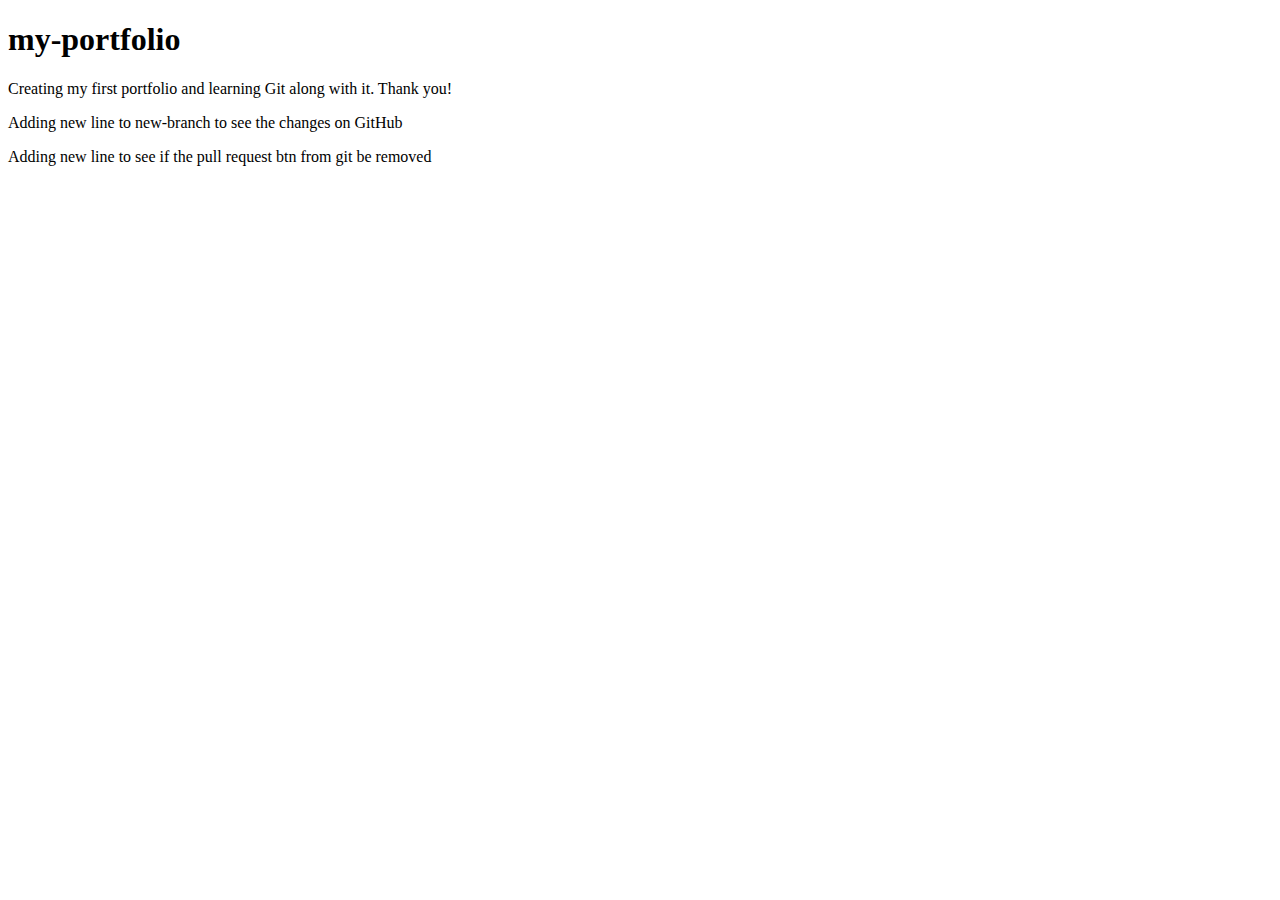
==== lib/component.html @ 2d903b1e "Component library" ====
<!DOCTYPE html>
<html lang="en">
<head>
    <meta charset="UTF-8">
    <meta http-equiv="X-UA-Compatible" content="IE=edge">
    <meta name="viewport" content="width=device-width, initial-scale=1.0">
    <title>my-portfolio</title>
</head>
<body>
    <h1>my-portfolio</h1>
    <p>Creating my first portfolio and learning Git along with it. Thank you!</p>

    <p>Adding new line to new-branch to see the changes on GitHub</p>

    <p>Adding new line to see if the pull request btn from git be removed</p>
</body>
</html>
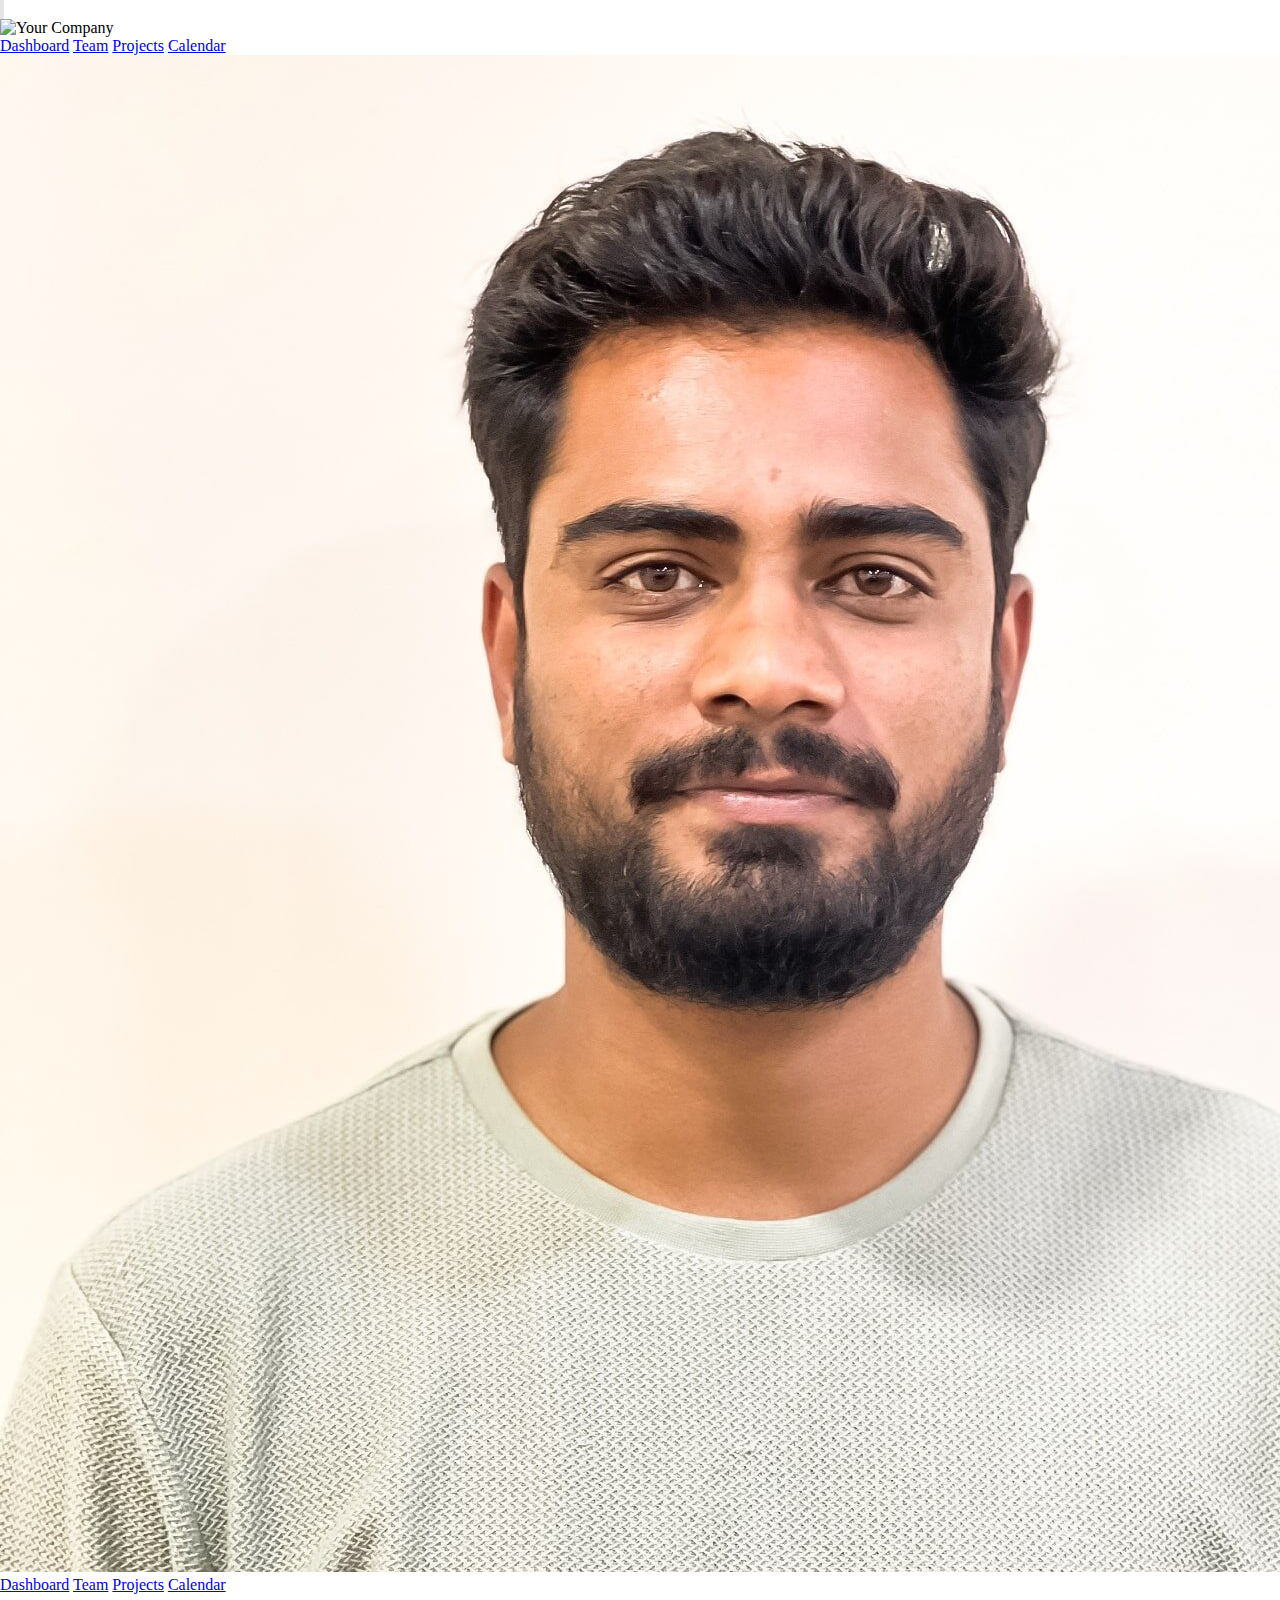
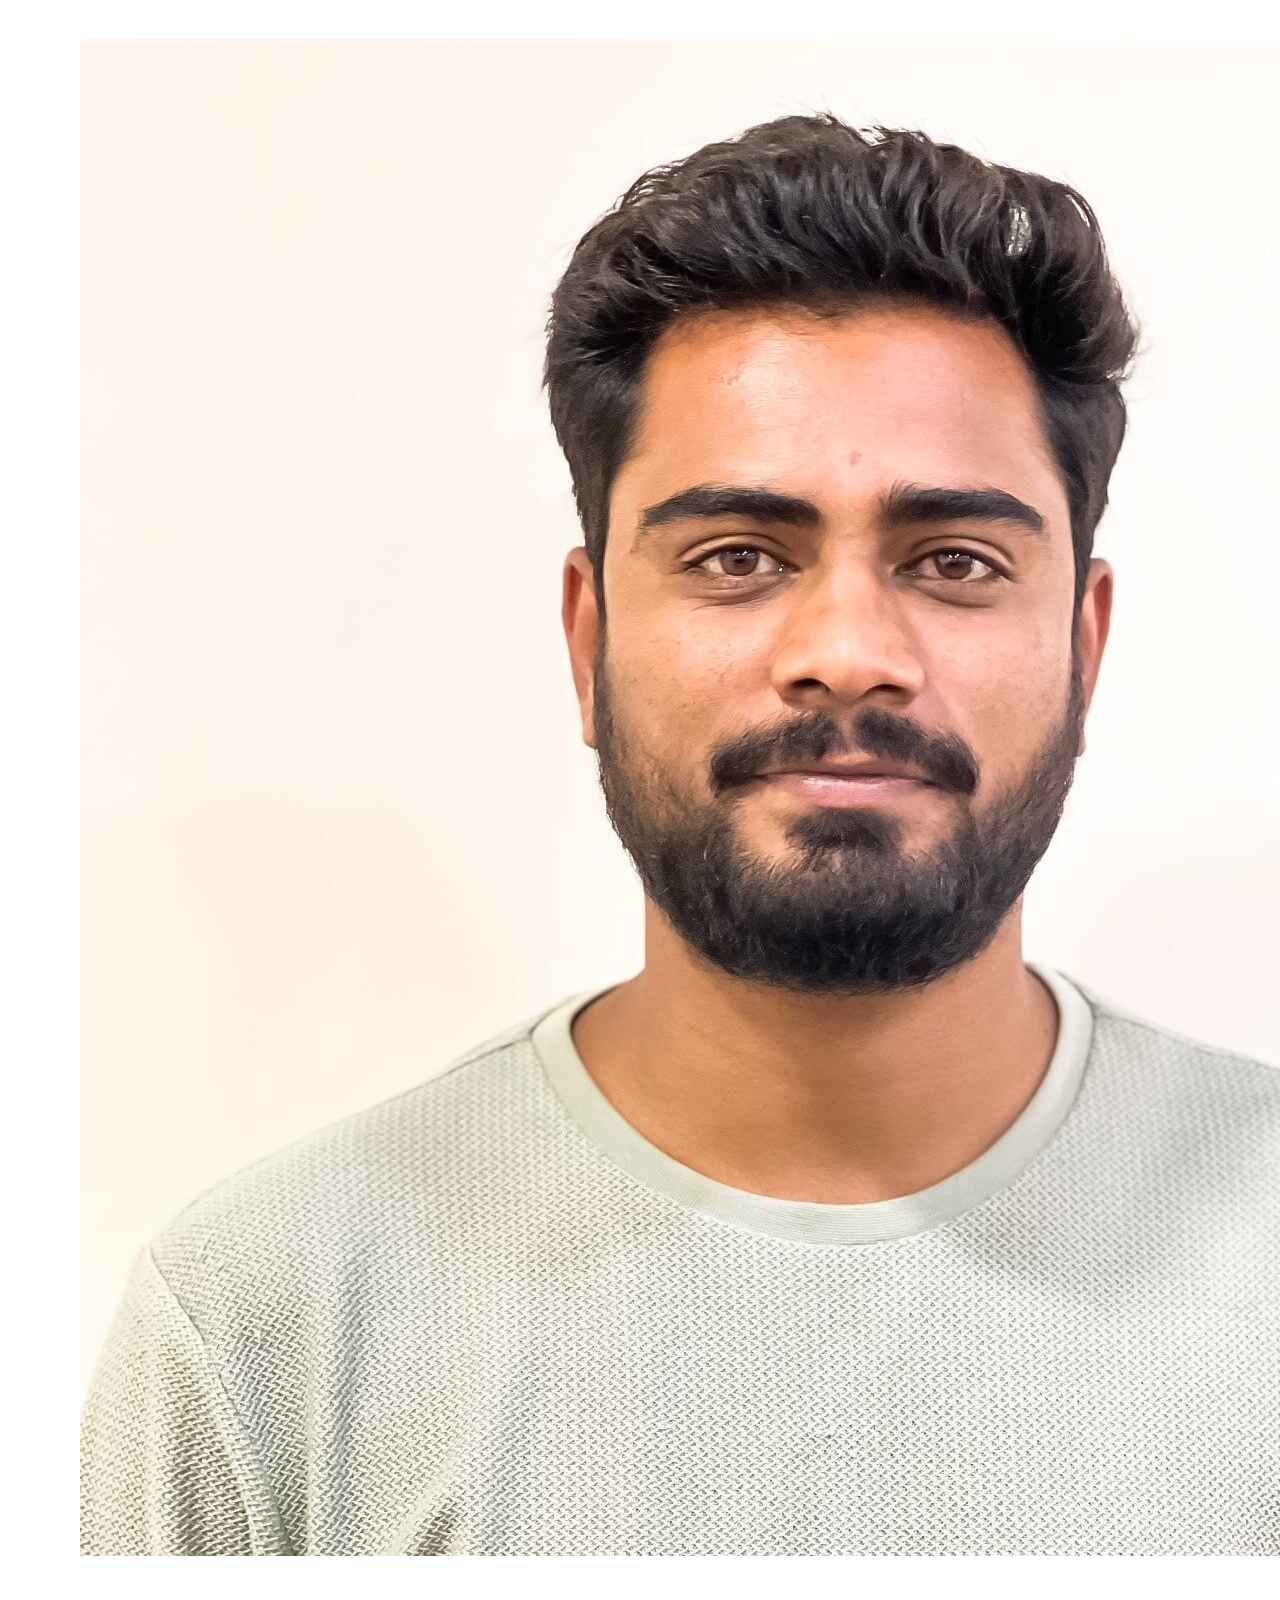
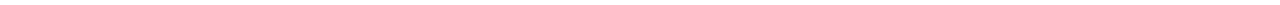
==== commit ef04b2ea: "components push" ====
--- a/lib/component.html
+++ b/lib/component.html
@@ -1,17 +1,86 @@
 <!DOCTYPE html>
 <html lang="en">
+
 <head>
     <meta charset="UTF-8">
     <meta http-equiv="X-UA-Compatible" content="IE=edge">
     <meta name="viewport" content="width=device-width, initial-scale=1.0">
-    <title>my-portfolio</title>
+    <link href="https://unpkg.com/tailwindcss@^1.0/dist/tailwind.min.css" rel="stylesheet">
+    <link rel="stylesheet" href="/lib/component.css">
+    <script src="https://ajax.googleapis.com/ajax/libs/jquery/3.6.4/jquery.min.js"></script>
+    <script src="/lib/component.js"></script>
+    <title>Shubhampal | Portfolio</title>
+
 </head>
+
 <body>
-    <h1>my-portfolio</h1>
-    <p>Creating my first portfolio and learning Git along with it. Thank you!</p>
+    <nav class="bg-gray-800">
+        <div class="mx-auto max-w-7xl px-2 sm:px-6 lg:px-8">
+            <div class="relative flex h-16 items-center justify-between">
+                <div class="absolute inset-y-0 left-0 flex items-center sm:hidden">
+                    <!-- Mobile menu button-->
+                    <button type="button" id="menuToggle"
+                        class="inline-flex items-center justify-center rounded-md p-2 text-gray-400 hover:bg-gray-700 hover:text-white focus:outline-none focus:ring-2 focus:ring-inset focus:ring-white"
+                        aria-controls="mobile-menu" aria-expanded="false">
+                        <svg class="block h-6 w-6" fill="none" viewBox="0 0 24 24" stroke-width="1.5"
+                            stroke="currentColor" aria-hidden="true">
+                            <path stroke-linecap="round" stroke-linejoin="round"
+                                d="M3.75 6.75h16.5M3.75 12h16.5m-16.5 5.25h16.5" />
+                        </svg>
+                    </button>
+                </div>
+                <div class="flex flex-1 items-center justify-center sm:items-stretch sm:justify-start">
+                    <div class="flex flex-shrink-0 items-center">
+                        <img class="hidden h-8 w-auto lg:block"
+                            src="https://tailwindui.com/img/logos/mark.svg?color=indigo&shade=500" alt="Your Company">
+                    </div>
+                    <div class="hidden sm:ml-6 sm:block">
+                        <div class="flex space-x-4">
+                            <a href="#" class="bg-gray-900 text-white rounded-md px-3 py-2 text-sm font-medium"
+                                aria-current="page">Dashboard</a>
+                            <a href="../project.html"
+                                class="text-gray-300 hover:bg-gray-700 hover:text-white rounded-md px-3 py-2 text-sm font-medium">Team</a>
+                            <a href="#"
+                                class="text-gray-300 hover:bg-gray-700 hover:text-white rounded-md px-3 py-2 text-sm font-medium">Projects</a>
+                            <a href="#"
+                                class="text-gray-300 hover:bg-gray-700 hover:text-white rounded-md px-3 py-2 text-sm font-medium">Calendar</a>
+                        </div>
+                    </div>
+                </div>
+                <div>
+                    <img class="h-8 w-8 rounded-full" src="/images/MicrosoftTeams-image-18-e1685619654498.jpg"
+                        alt="Shubhampal">
+                </div>
+            </div>
+        </div>
 
-    <p>Adding new line to new-branch to see the changes on GitHub</p>
+        <!-- Mobile menu, show/hide using jQuery -->
+        <div class="sm:hidden" id="mobile-menu">
+            <div class="space-y-1 px-2 pb-3 pt-2">
+                <a href="#" class="bg-gray-900 text-white block rounded-md px-3 py-2 text-base font-medium"
+                    aria-current="page">Dashboard</a>
+                <a href="#"
+                    class="text-gray-300 hover:bg-gray-700 hover:text-white block rounded-md px-3 py-2 text-base font-medium">Team</a>
+                <a href="#"
+                    class="text-gray-300 hover:bg-gray-700 hover:text-white block rounded-md px-3 py-2 text-base font-medium">Projects</a>
+                <a href="#"
+                    class="text-gray-300 hover:bg-gray-700 hover:text-white block rounded-md px-3 py-2 text-base font-medium">Calendar</a>
+            </div>
+        </div>
+    </nav>
 
-    <p>Adding new line to see if the pull request btn from git be removed</p>
+    <header class="Container">
+        <div id="profileImg">
+            <img src="/images/MicrosoftTeams-image-18-e1685619654498.jpg" alt="">
+        </div>
+    </header>
+    <section>
+
+    </section>
+    <footer>
+
+    </footer>
+
 </body>
+
 </html>--- a/lib/component.css
+++ b/lib/component.css
@@ -0,0 +1,33 @@
+*{
+    margin: 0;
+    padding: 0;
+    box-sizing: border-box;
+}
+
+:root{
+    --primary-color: #2d3748;
+    
+}
+
+.Container{
+    max-width: 1200px;
+    display: block;
+    margin: 5px auto;
+}
+
+#profileImg{
+    width: 200px;
+    border-radius: 50%;
+    border: 40px solid white;
+}
+
+/* .Container img
+    margin: auto;
+    border-radius: 50%;
+    border: 40px solid white;
+} */
+
+#profileImg img:hover{
+    /* border: 10px solid white;
+    transition: all .3s ease; */
+}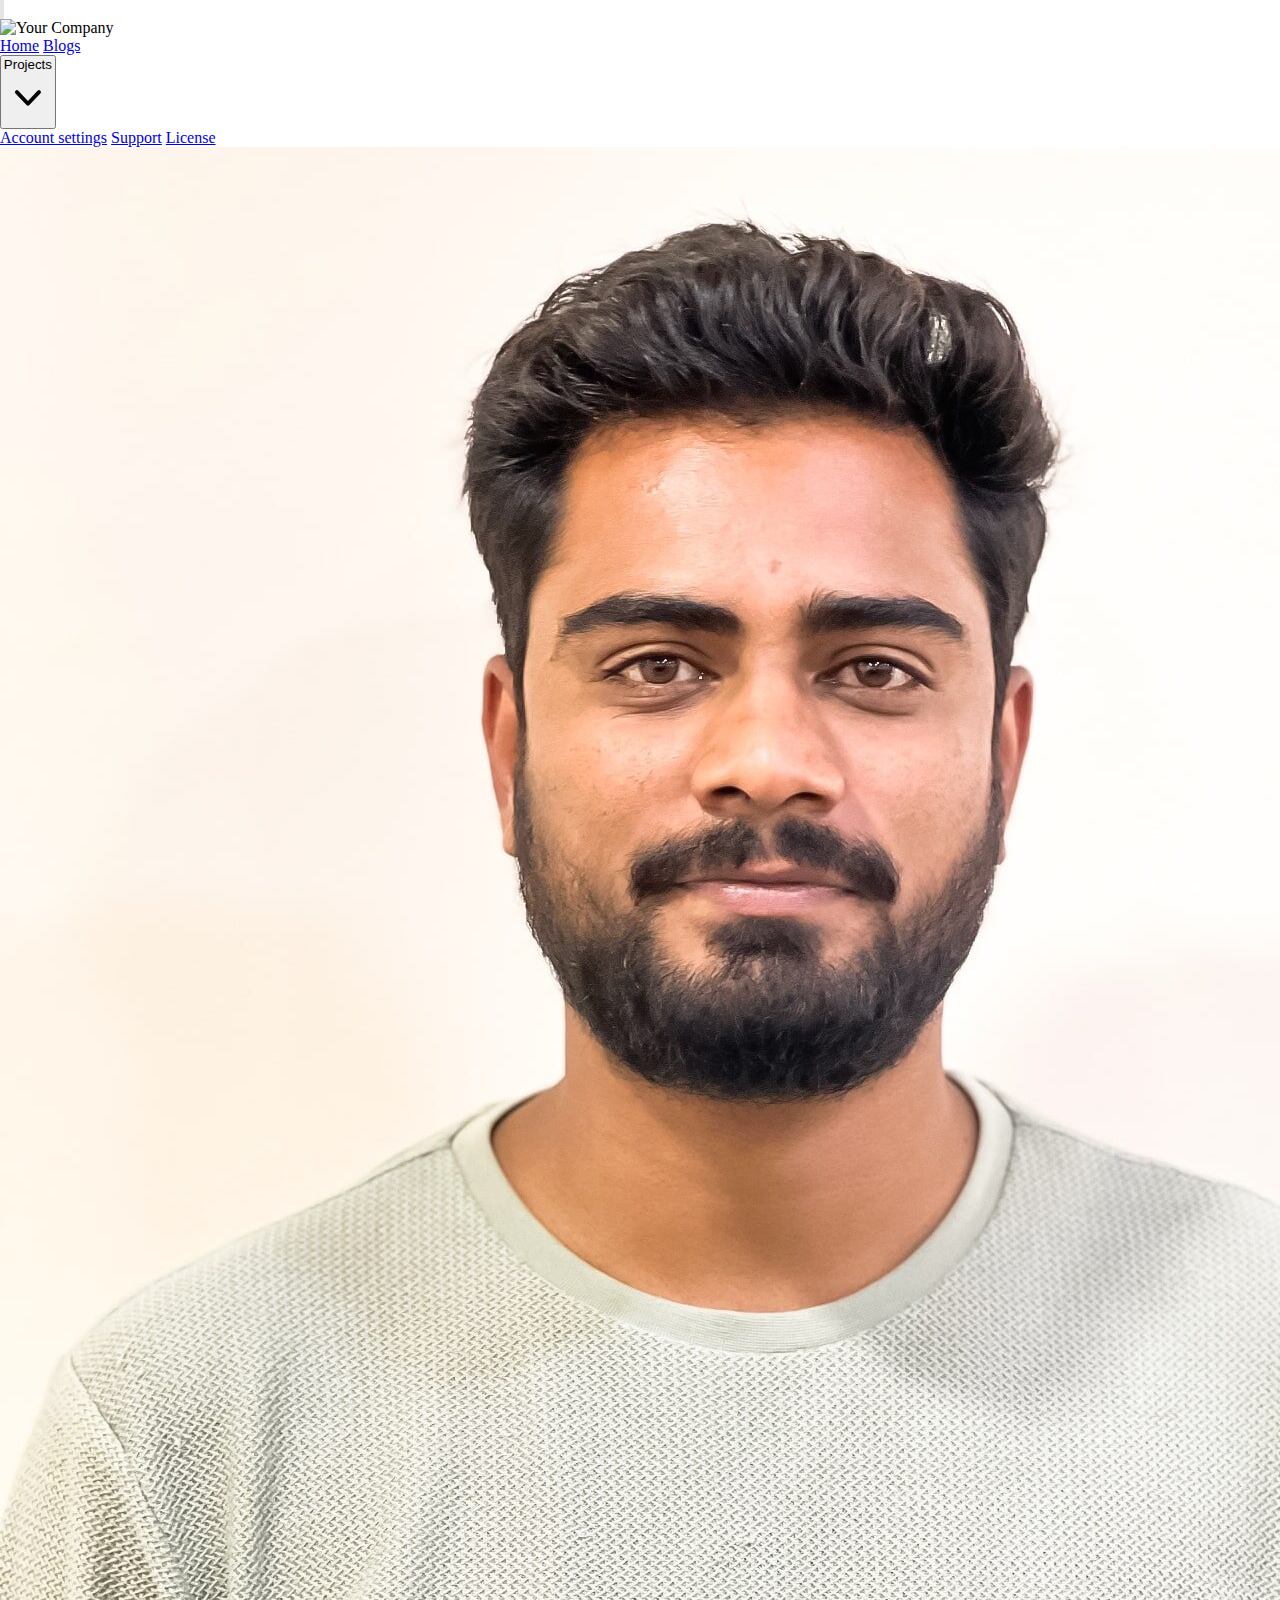
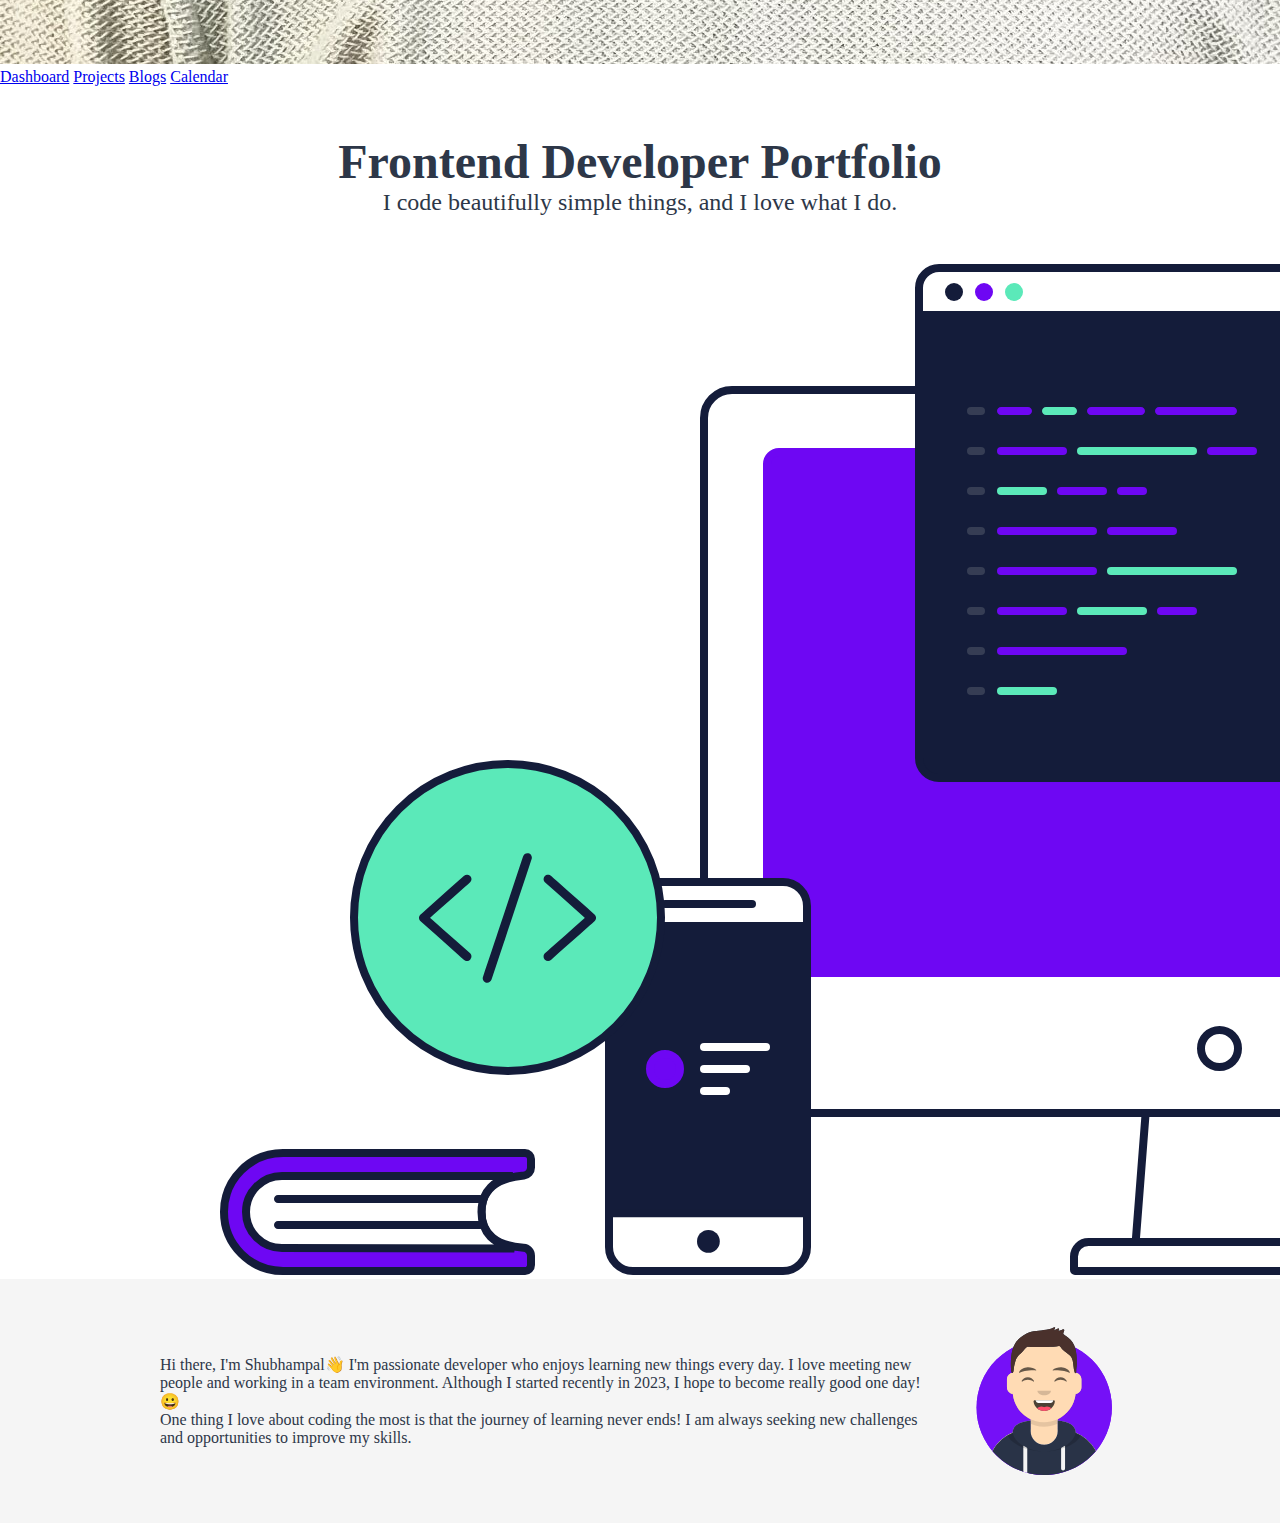
==== commit 47f4d431: "update lib components" ====
--- a/lib/component.html
+++ b/lib/component.html
@@ -37,13 +37,37 @@
                     <div class="hidden sm:ml-6 sm:block">
                         <div class="flex space-x-4">
                             <a href="#" class="bg-gray-900 text-white rounded-md px-3 py-2 text-sm font-medium"
-                                aria-current="page">Dashboard</a>
-                            <a href="../project.html"
-                                class="text-gray-300 hover:bg-gray-700 hover:text-white rounded-md px-3 py-2 text-sm font-medium">Team</a>
+                                aria-current="page">Home</a>
                             <a href="#"
-                                class="text-gray-300 hover:bg-gray-700 hover:text-white rounded-md px-3 py-2 text-sm font-medium">Projects</a>
-                            <a href="#"
-                                class="text-gray-300 hover:bg-gray-700 hover:text-white rounded-md px-3 py-2 text-sm font-medium">Calendar</a>
+                                class="text-gray-300 hover:bg-gray-700 hover:text-white rounded-md px-3 py-2 text-sm font-medium">Blogs</a>
+                            <!-- <a href="#"
+                                class="text-gray-300 hover:bg-gray-700 hover:text-white rounded-md px-3 py-2 text-sm font-medium">Calendar</a> -->
+                            <div class="relative inline-block text-left">
+                                <div>
+                                    <button type="button"
+                                        class="menuDD inline-flex justify-center rounded-md px-3 py-2 text-sm font-medium text-gray-300 shadow-sm ring-1 ring-inset ring-gray-300 hover:bg-gray-700 hover:text-white"
+                                        id="menu-button" aria-expanded="true" aria-haspopup="true">
+                                        Projects
+                                        <svg class="-mr-1 h-5 w-5 text-gray-400" viewBox="0 0 20 20" fill="currentColor"
+                                            aria-hidden="true">
+                                            <path fill-rule="evenodd"
+                                                d="M5.23 7.21a.75.75 0 011.06.02L10 11.168l3.71-3.938a.75.75 0 111.08 1.04l-4.25 4.5a.75.75 0 01-1.08 0l-4.25-4.5a.75.75 0 01.02-1.06z"
+                                                clip-rule="evenodd" />
+                                        </svg>
+                                    </button>
+                                </div>
+                                <div class="projectDD absolute right-0 z-10 mt-2 w-56 origin-top-right rounded-md bg-white shadow-lg ring-1 ring-black ring-opacity-5 focus:outline-none"
+                                    role="menu" aria-orientation="vertical" aria-labelledby="menu-button" tabindex="-1">
+                                    <div class="py-1" role="none">
+                                        <a href="#" class="text-gray-700 block px-4 py-2 text-sm" role="menuitem"
+                                            tabindex="-1" id="menu-item-0">Account settings</a>
+                                        <a href="#" class="text-gray-700 block px-4 py-2 text-sm" role="menuitem"
+                                            tabindex="-1" id="menu-item-1">Support</a>
+                                        <a href="#" class="text-gray-700 block px-4 py-2 text-sm" role="menuitem"
+                                            tabindex="-1" id="menu-item-2">License</a>
+                                    </div>
+                                </div>
+                            </div>
                         </div>
                     </div>
                 </div>
@@ -60,22 +84,39 @@
                 <a href="#" class="bg-gray-900 text-white block rounded-md px-3 py-2 text-base font-medium"
                     aria-current="page">Dashboard</a>
                 <a href="#"
-                    class="text-gray-300 hover:bg-gray-700 hover:text-white block rounded-md px-3 py-2 text-base font-medium">Team</a>
+                    class="text-gray-300 hover:bg-gray-700 hover:text-white block rounded-md px-3 py-2 text-base font-medium">Projects</a>
                 <a href="#"
-                    class="text-gray-300 hover:bg-gray-700 hover:text-white block rounded-md px-3 py-2 text-base font-medium">Projects</a>
+                    class="text-gray-300 hover:bg-gray-700 hover:text-white block rounded-md px-3 py-2 text-base font-medium">Blogs</a>
                 <a href="#"
                     class="text-gray-300 hover:bg-gray-700 hover:text-white block rounded-md px-3 py-2 text-base font-medium">Calendar</a>
             </div>
         </div>
     </nav>
 
-    <header class="Container">
-        <div id="profileImg">
-            <img src="/images/MicrosoftTeams-image-18-e1685619654498.jpg" alt="">
+    <header>
+        
+        <div class="title">
+            <h1>Frontend Developer Portfolio</h1>
+            <h4>I code beautifully simple things, and I love what I do.</h4>
+        </div>
+        <div class="container">
+            <div class="heroImage">
+                <img src="/images/heroImage.svg" alt="heroImage">
+            </div>
         </div>
     </header>
-    <section>
 
+    <section class="intro">
+            <div class="para">
+                <p>Hi there, I'm Shubhampal&#128075; I'm passionate developer who enjoys learning new things every day.
+                    I love meeting new people and working in a team environment. Although I started recently in 2023, I
+                    hope to become really good one day!&#128512</p>
+                <p class="my-2">One thing I love about coding the most is that the journey of learning never ends! I am always
+                    seeking new challenges and opportunities to improve my skills.</p>
+            </div>
+            <div class="avatar">
+                <img src="/images/avatar.svg" alt="avatar">
+            </div>
     </section>
     <footer>
 
--- a/lib/component.css
+++ b/lib/component.css
@@ -6,13 +6,14 @@
 
 :root{
     --primary-color: #2d3748;
+    --secondary-color: #3d485b;
     
 }
 
-.Container{
+.container{
     max-width: 1200px;
     display: block;
-    margin: 5px auto;
+    margin: 0 auto;
 }
 
 #profileImg{
@@ -21,13 +22,57 @@
     border: 40px solid white;
 }
 
-/* .Container img
+.heroImage{
+    max-width: 70%;
+    min-height: 200px;
+    display: block;
     margin: auto;
-    border-radius: 50%;
-    border: 40px solid white;
-} */
+}
 
-#profileImg img:hover{
-    /* border: 10px solid white;
-    transition: all .3s ease; */
-}+.title{
+    margin: 3rem auto;
+}
+.title h1{
+    font-size: 3rem;
+    font-weight: 700;
+    color: var(--primary-color);
+    text-align: center;
+}
+
+.title h4{
+    font-size: 1.5rem;
+    font-weight: 500;
+    color: var(--primary-color);
+    text-align: center;
+}
+
+.intro{
+    display: flex;
+    min-height: 15rem;
+    background-color: whitesmoke;
+}
+.intro .para{
+    /* border: 2px solid red; */
+    width: 80%;
+    color: var(--primary-color);
+    font-size: medium;
+    font-weight: 400;
+    padding: 1rem 0 1rem 10rem;
+    display: flex;
+    flex-direction: column;
+    align-items: center;
+    justify-content: center;
+
+}
+.intro .avatar{
+    /* border: 2px solid green; */
+    display: flex;
+    width: 30%;
+    align-items: center;
+    justify-content: flex-start;
+    padding: 3rem;
+}
+.intro .avatar img{
+    width: 136px;
+
+}
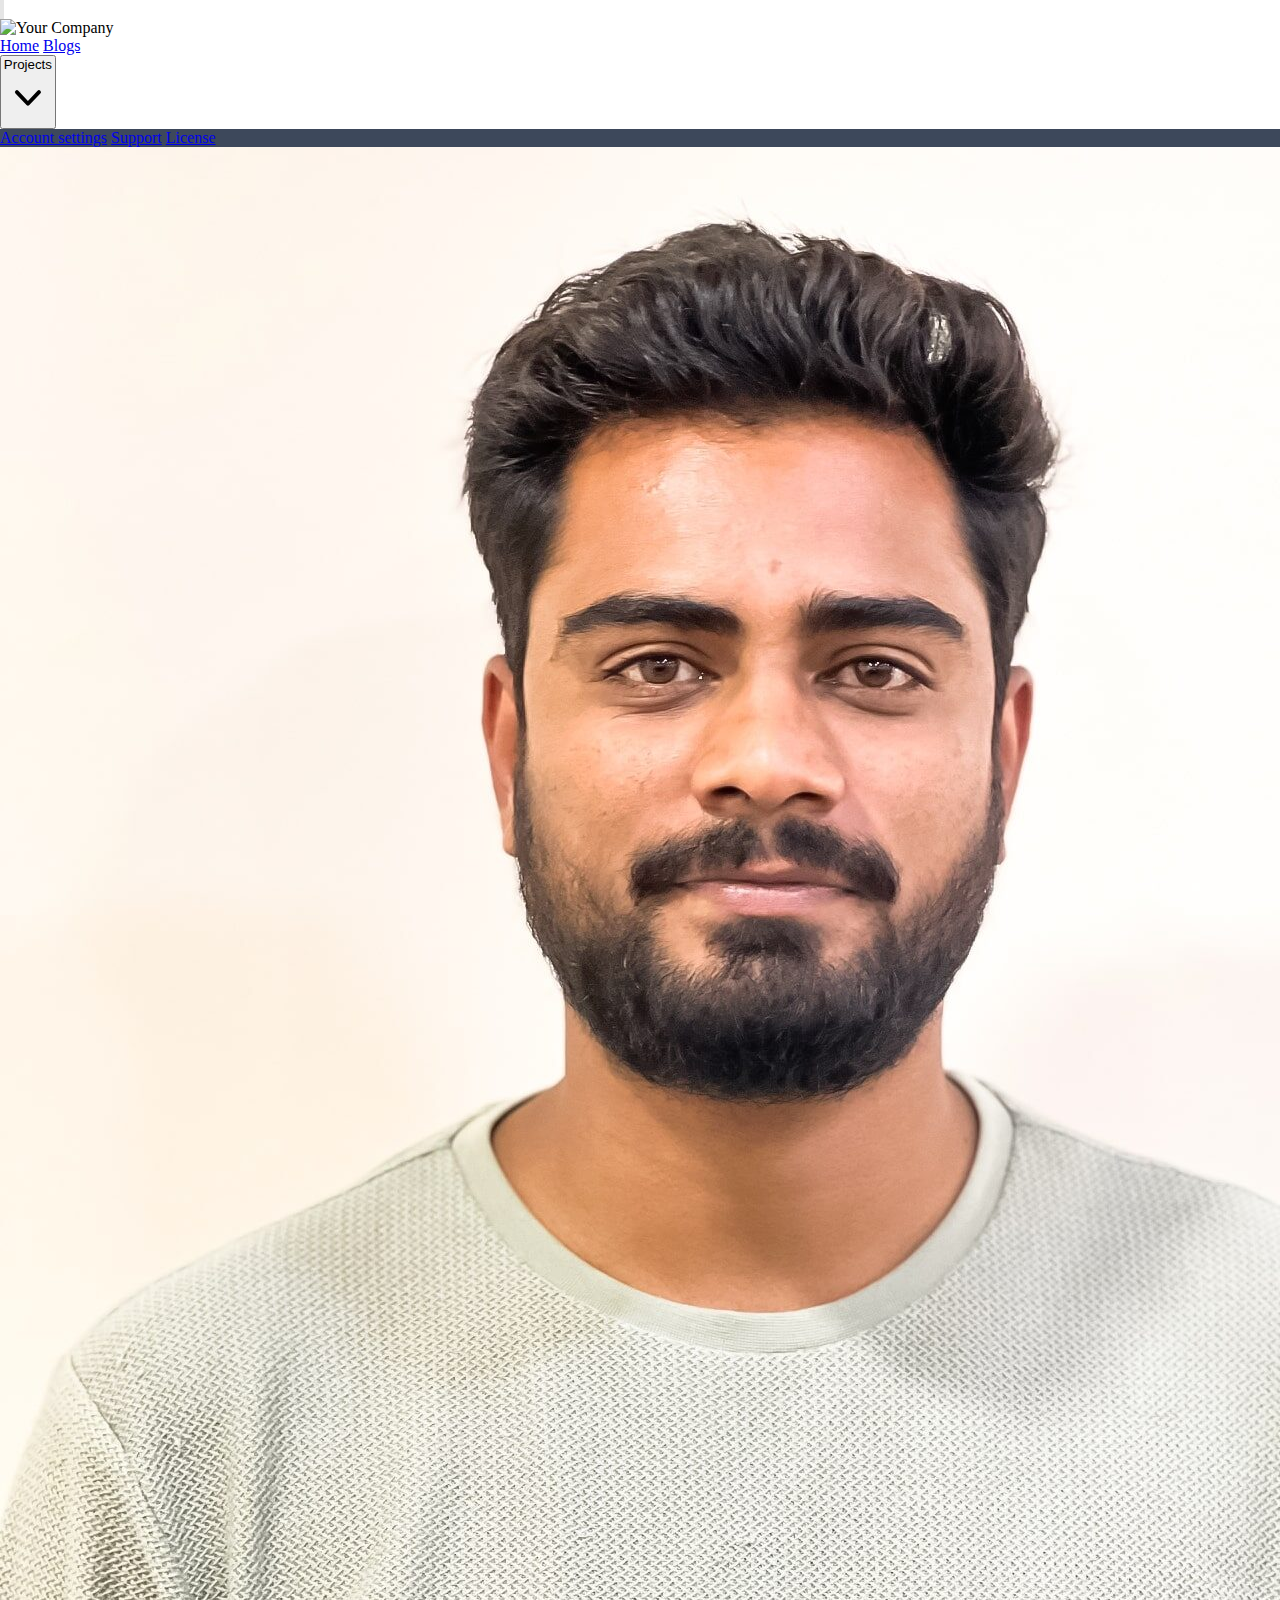
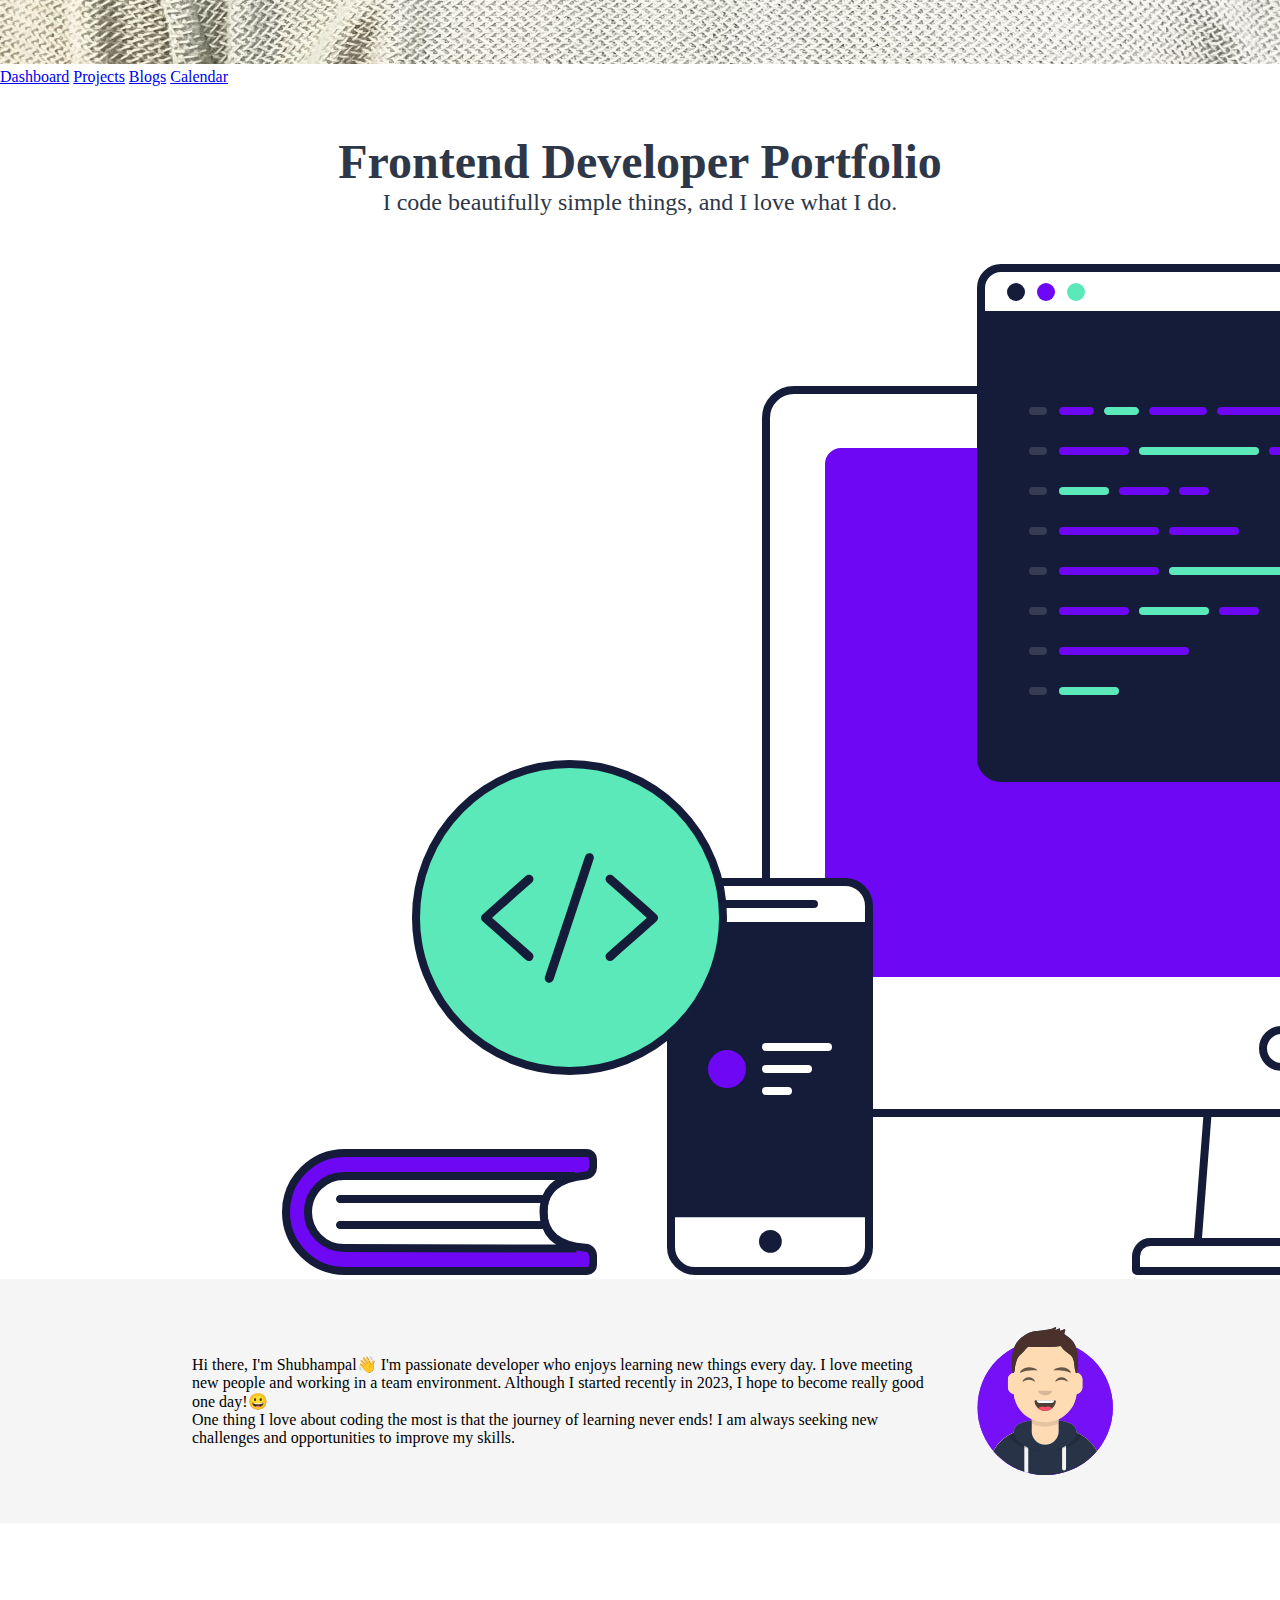
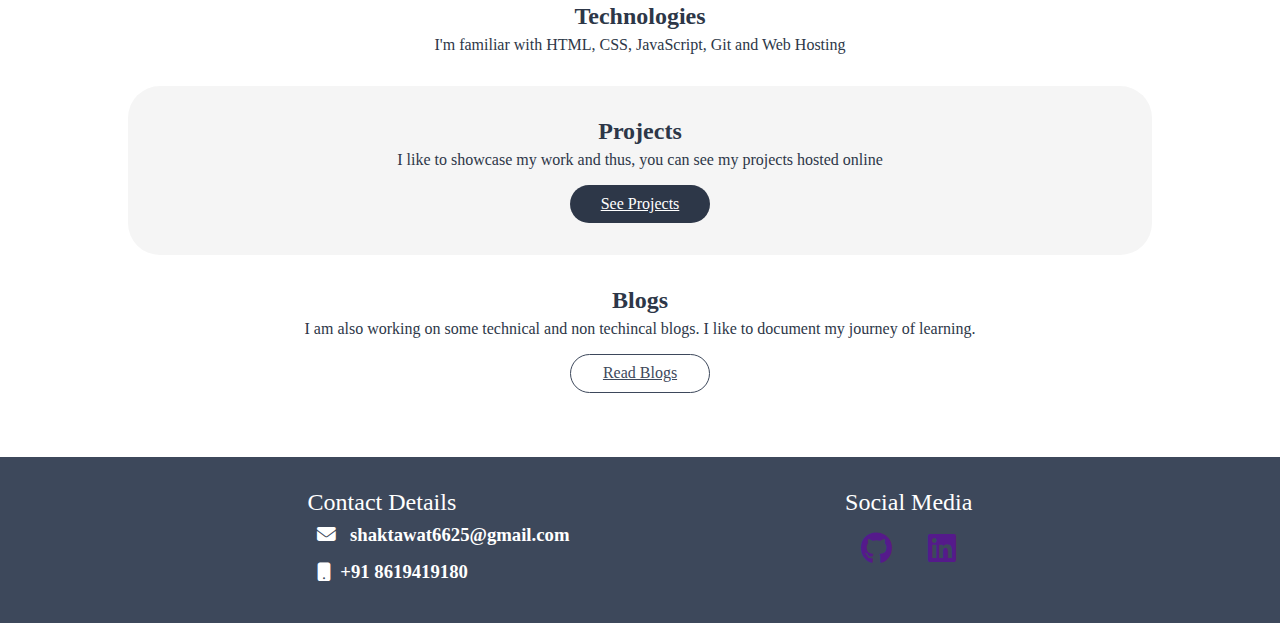
==== commit cb2899ca: "component lib update" ====
--- a/lib/component.html
+++ b/lib/component.html
@@ -7,9 +7,10 @@
     <meta name="viewport" content="width=device-width, initial-scale=1.0">
     <link href="https://unpkg.com/tailwindcss@^1.0/dist/tailwind.min.css" rel="stylesheet">
     <link rel="stylesheet" href="/lib/component.css">
+    <link rel="stylesheet" href="https://cdnjs.cloudflare.com/ajax/libs/font-awesome/6.4.0/css/all.min.css">
     <script src="https://ajax.googleapis.com/ajax/libs/jquery/3.6.4/jquery.min.js"></script>
     <script src="/lib/component.js"></script>
-    <title>Shubhampal | Portfolio</title>
+    <title>title | Portfolio</title>
 
 </head>
 
@@ -48,7 +49,7 @@
                                         class="menuDD inline-flex justify-center rounded-md px-3 py-2 text-sm font-medium text-gray-300 shadow-sm ring-1 ring-inset ring-gray-300 hover:bg-gray-700 hover:text-white"
                                         id="menu-button" aria-expanded="true" aria-haspopup="true">
                                         Projects
-                                        <svg class="-mr-1 h-5 w-5 text-gray-400" viewBox="0 0 20 20" fill="currentColor"
+                                        <svg class="ml-1 h-5 w-5 text-gray-400" viewBox="0 0 20 20" fill="currentColor"
                                             aria-hidden="true">
                                             <path fill-rule="evenodd"
                                                 d="M5.23 7.21a.75.75 0 011.06.02L10 11.168l3.71-3.938a.75.75 0 111.08 1.04l-4.25 4.5a.75.75 0 01-1.08 0l-4.25-4.5a.75.75 0 01.02-1.06z"
@@ -56,15 +57,16 @@
                                         </svg>
                                     </button>
                                 </div>
-                                <div class="projectDD absolute right-0 z-10 mt-2 w-56 origin-top-right rounded-md bg-white shadow-lg ring-1 ring-black ring-opacity-5 focus:outline-none"
+                                <!-- project dropdown -->
+                                <div class="projectDD absolute right-0 z-10 mt-2 w-56 origin-top-right rounded-md shadow-lg ring-1 focus:outline-none"
                                     role="menu" aria-orientation="vertical" aria-labelledby="menu-button" tabindex="-1">
                                     <div class="py-1" role="none">
-                                        <a href="#" class="text-gray-700 block px-4 py-2 text-sm" role="menuitem"
-                                            tabindex="-1" id="menu-item-0">Account settings</a>
-                                        <a href="#" class="text-gray-700 block px-4 py-2 text-sm" role="menuitem"
-                                            tabindex="-1" id="menu-item-1">Support</a>
-                                        <a href="#" class="text-gray-700 block px-4 py-2 text-sm" role="menuitem"
-                                            tabindex="-1" id="menu-item-2">License</a>
+                                        <a href="#" class="block px-4 py-2 text-sm" role="menuitem" tabindex="-1"
+                                            id="menu-item-0">Account settings</a>
+                                        <a href="#" class="block px-4 py-2 text-sm" role="menuitem" tabindex="-1"
+                                            id="menu-item-1">Support</a>
+                                        <a href="#" class="block px-4 py-2 text-sm" role="menuitem" tabindex="-1"
+                                            id="menu-item-2">License</a>
                                     </div>
                                 </div>
                             </div>
@@ -72,8 +74,8 @@
                     </div>
                 </div>
                 <div>
-                    <img class="h-8 w-8 rounded-full" src="/images/MicrosoftTeams-image-18-e1685619654498.jpg"
-                        alt="Shubhampal">
+                    <img class="profileSlider h-8 w-8 rounded-full"
+                        src="/images/MicrosoftTeams-image-18-e1685619654498.jpg" alt="Shubhampal">
                 </div>
             </div>
         </div>
@@ -94,7 +96,6 @@
     </nav>
 
     <header>
-        
         <div class="title">
             <h1>Frontend Developer Portfolio</h1>
             <h4>I code beautifully simple things, and I love what I do.</h4>
@@ -104,22 +105,49 @@
                 <img src="/images/heroImage.svg" alt="heroImage">
             </div>
         </div>
-    </header>
-
-    <section class="intro">
+        <div class="intro">
             <div class="para">
                 <p>Hi there, I'm Shubhampal&#128075; I'm passionate developer who enjoys learning new things every day.
                     I love meeting new people and working in a team environment. Although I started recently in 2023, I
                     hope to become really good one day!&#128512</p>
-                <p class="my-2">One thing I love about coding the most is that the journey of learning never ends! I am always
+                <p class="my-2">One thing I love about coding the most is that the journey of learning never ends! I am
+                    always
                     seeking new challenges and opportunities to improve my skills.</p>
             </div>
             <div class="avatar">
                 <img src="/images/avatar.svg" alt="avatar">
             </div>
+        </div>
+    </header>
+
+    <section class="technologies container section">
+        <h1>Technologies</h1>
+        <p>I'm familiar with HTML, CSS, JavaScript, Git and Web Hosting</p>
     </section>
+    <section class="projects container section">
+        <h1>Projects</h1>
+        <p>I like to showcase my work and thus, you can see my projects hosted online</p>
+        <a class="link-primary" href="#">See Projects</a>
+    </section>
+    <section class="blogs container section">
+        <h1>Blogs</h1>
+        <p>I am also working on some technical and non techincal blogs. I like to document my journey of learning.</p>
+        <a class="link-secondary" href="#">Read Blogs</a>
+    </section>
+
     <footer>
-
+        <div class="contact">
+            <h4>Contact Details</h4>
+            <h3><i class="fa-solid fa-envelope"></i> shaktawat6625@gmail.com</h3>
+            <h3><i class="fa-solid fa-mobile-button"></i>+91 8619419180</h3>
+        </div>
+        <div class="socialIcons">
+            <h4>Social Media</h4>
+            <div>
+                <a href=""><i class="fa-brands fa-github"></i></a>
+                <a href=""><i class="fa-brands fa-linkedin"></i></a>
+            </div>
+        </div>
     </footer>
 
 </body>
--- a/lib/component.css
+++ b/lib/component.css
@@ -1,78 +1,215 @@
-*{
+* {
     margin: 0;
     padding: 0;
     box-sizing: border-box;
 }
 
-:root{
+:root {
     --primary-color: #2d3748;
     --secondary-color: #3d485b;
-    
-}
-
-.container{
-    max-width: 1200px;
-    display: block;
-    margin: 0 auto;
-}
-
-#profileImg{
-    width: 200px;
-    border-radius: 50%;
-    border: 40px solid white;
-}
-
-.heroImage{
+}
+
+/* utility classes */
+.link-primary {
+    max-width: 140px;
+    display: block;
+    padding: 0.6rem 1.2rem;
+    background-color: var(--primary-color);
+    color: #fff;
+    margin: 1rem auto 0 auto;
+    border-radius: 2rem;
+}
+
+.link-secondary {
+    max-width: 140px;
+    display: block;
+    margin: 1rem auto 0 auto;
+    padding: 0.6rem 1.2rem;
+    border-radius: 2rem;
+    border: 1px solid var(--secondary-color);
+    color: var(--secondary-color);
+}
+
+.section {
+    padding: 2rem;
+    margin: 2rem 0;
+}
+
+/* navbar */
+.projectDD {
+    background-color: var(--secondary-color);
+    color: white;
+}
+
+.container {
+    /* max-width: 1200px; */
+    max-width: 80%;
+    display: block;
+    margin: auto;
+    text-align: center;
+}
+
+.container h1 {
+    font-size: 1.5em;
+    font-weight: bold;
+    margin-bottom: 0.25em;
+    color: var(--primary-color);
+}
+
+.container p {
+    font-weight: 400;
+    color: var(--primary-color);
+}
+
+/* header */
+.title {
+    margin: 3rem auto;
+    text-align: center;
+    color: var(--primary-color);
+}
+
+.title h1 {
+    font-size: 3rem;
+    font-weight: 700;
+}
+
+.title h4 {
+    font-size: 1.5rem;
+    font-weight: 500;
+}
+
+.heroImage {
     max-width: 70%;
     min-height: 200px;
     display: block;
     margin: auto;
 }
 
-.title{
-    margin: 3rem auto;
-}
-.title h1{
-    font-size: 3rem;
-    font-weight: 700;
-    color: var(--primary-color);
-    text-align: center;
-}
-
-.title h4{
-    font-size: 1.5rem;
-    font-weight: 500;
-    color: var(--primary-color);
-    text-align: center;
-}
-
-.intro{
+.intro {
     display: flex;
     min-height: 15rem;
     background-color: whitesmoke;
-}
-.intro .para{
-    /* border: 2px solid red; */
+    margin-bottom: 3rem;
+}
+
+.intro .para {
     width: 80%;
-    color: var(--primary-color);
     font-size: medium;
     font-weight: 400;
-    padding: 1rem 0 1rem 10rem;
+    padding: 1rem 0 1rem 12rem;
     display: flex;
     flex-direction: column;
     align-items: center;
     justify-content: center;
-
-}
-.intro .avatar{
-    /* border: 2px solid green; */
+}
+
+.intro .avatar {
     display: flex;
     width: 30%;
     align-items: center;
     justify-content: flex-start;
     padding: 3rem;
 }
-.intro .avatar img{
+
+.intro .avatar img {
     width: 136px;
-
-}
+}
+
+.projects {
+    background-color: whitesmoke;
+    border-radius: 2em;
+}
+
+i {
+    margin: 0.5em;
+}
+
+footer {
+    margin-top: 2em;
+    display: flex;
+    padding: 2em;
+    min-height: 5rem;
+    background-color: var(--secondary-color);
+    color: white;
+    justify-content: space-evenly;
+}
+
+footer h4 {
+    font-size: 1.5em;
+    font-weight: 500;
+}
+
+footer .socialIcons i {
+    font-size: 2em;
+}
+
+
+
+/* media quesries */
+@media screen and (max-width: 1024px) {
+    .intro .para {
+        padding: 1rem 0 1rem 6rem;
+    }
+}
+
+@media screen and (max-width: 768px) {
+    .title h1 {
+        font-size: 2.5rem;
+        font-weight: 700;
+    }
+
+    .title h4 {
+        font-size: 1.25rem;
+        font-weight: 500;
+    }
+
+    .intro .para {
+        padding: 1rem 0 1rem 3rem;
+    }
+}
+
+@media screen and (max-width: 426px) and (min-width: 320px) {
+    .title {
+        margin: 2rem auto;
+    }
+    .title h1 {
+        font-size: 1.5rem;
+        font-weight: 700;
+    }
+
+    .title h4 {
+        font-size: 1rem;
+        font-weight: 500;
+    }
+
+    .heroImage {
+        min-height: 120px;
+    }
+
+    .intro {
+        flex-direction: column-reverse;
+    }
+
+    .intro .para {
+        width: 100%;
+        padding: 0 2em 2em 2em
+    }
+
+    .intro .avatar {
+        width: 100%;
+        padding: 1rem;
+        display: flex;
+        align-items: center;
+        justify-content: center;
+    }
+    .intro .avatar img {
+        width: 50px;
+        margin-top: 1em;
+    }
+    footer {
+        flex-direction: column;
+    }
+    footer h4 {
+        margin-top: 1em;
+    }
+}